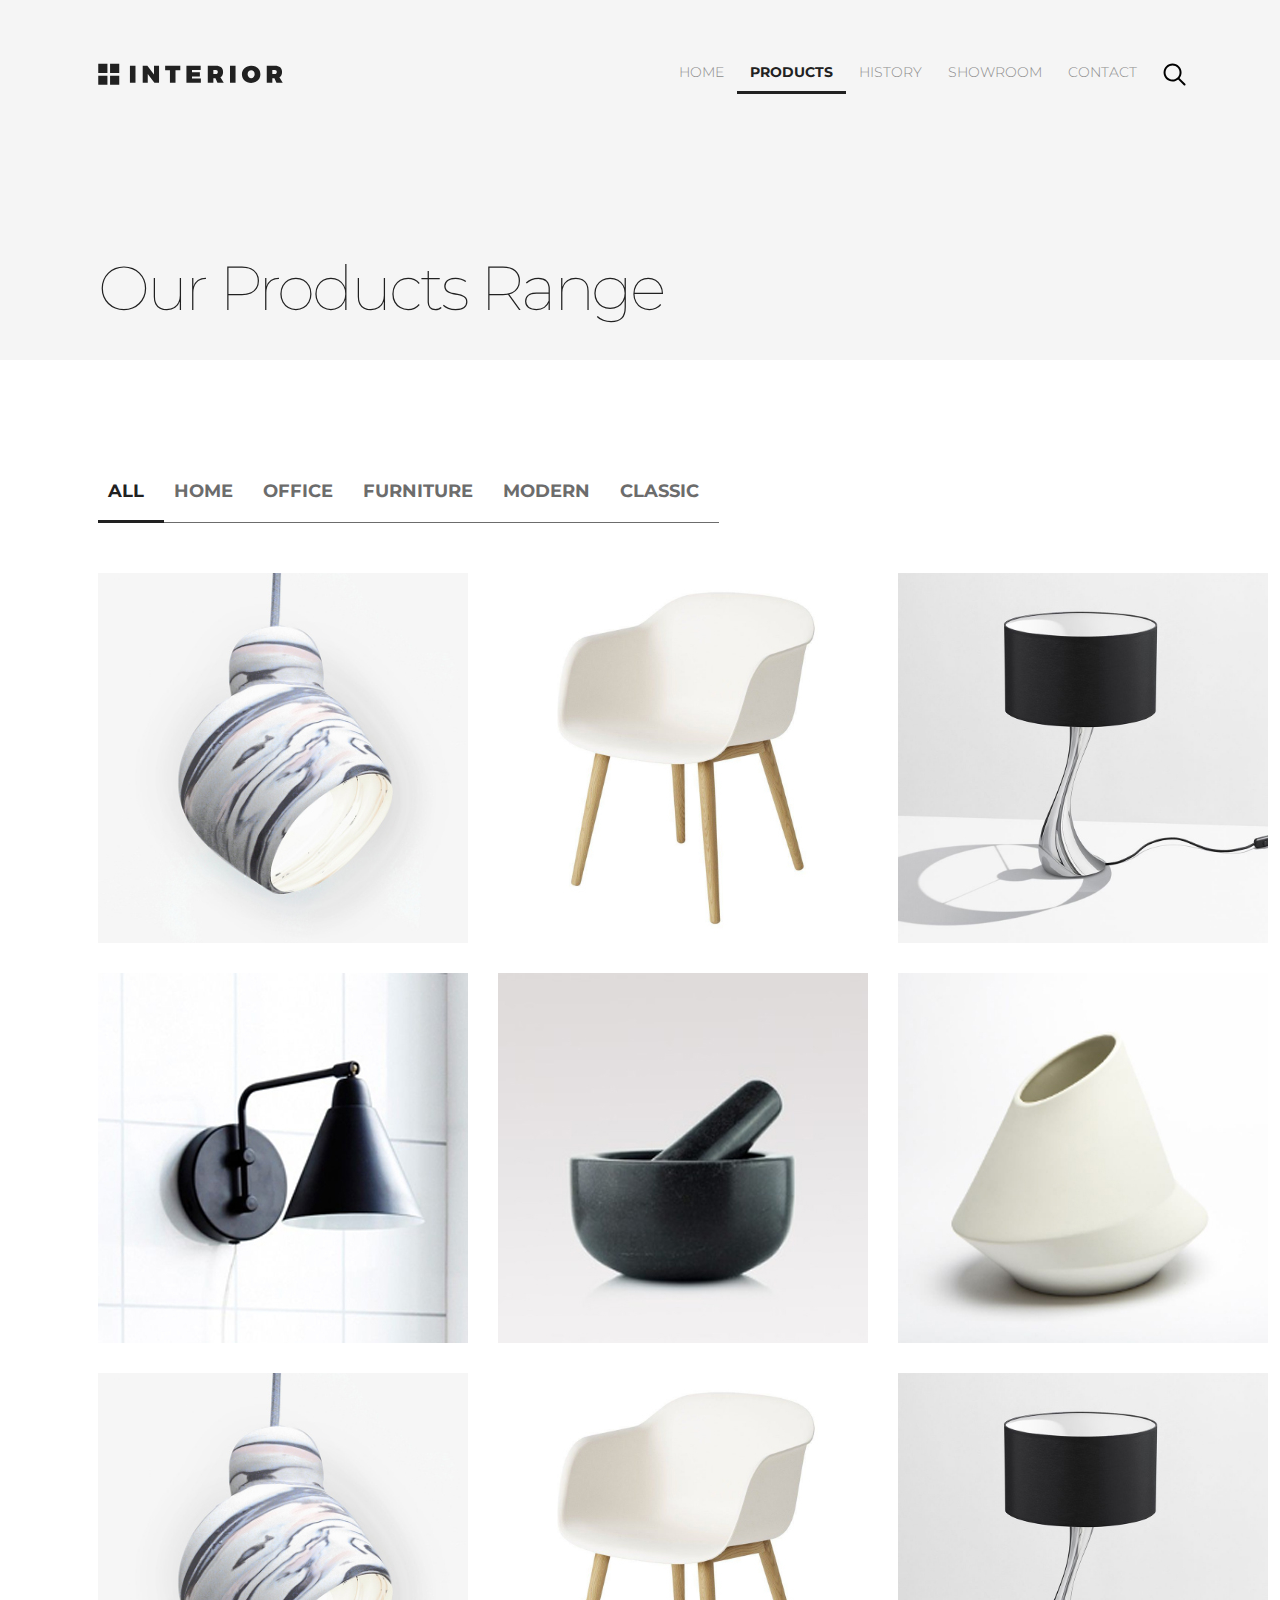
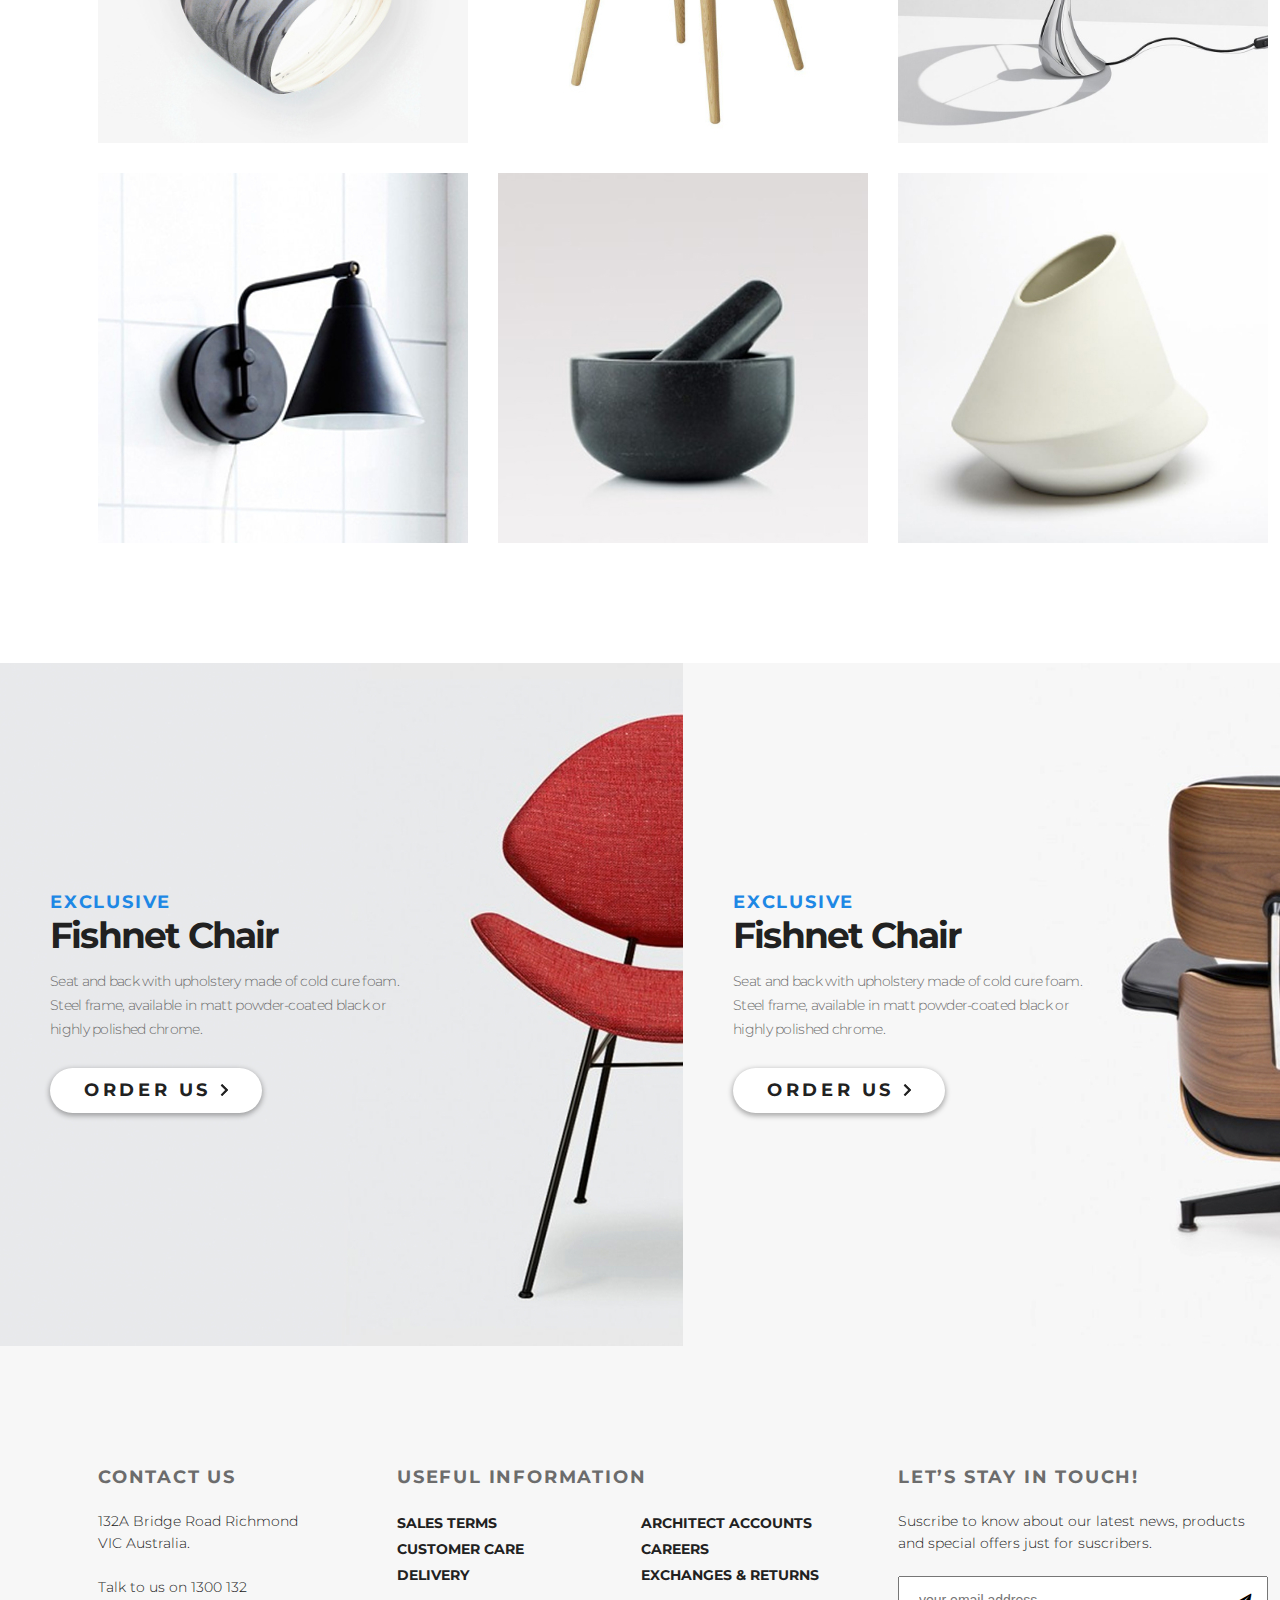
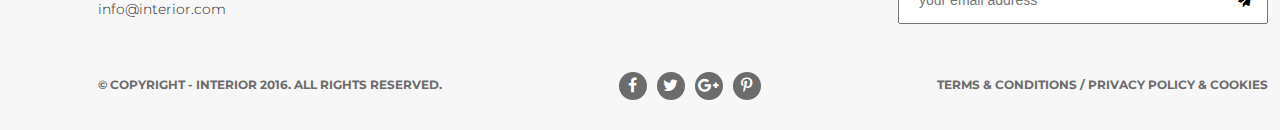
==== products.html @ 4fd8a79c "lesson 6" ====
<!DOCTYPE html>
<html lang="en">

<head>
    <meta charset="UTF-8">
    <title>Interior-products</title>
    <link href="https://fonts.googleapis.com/css2?family=Montserrat:wght@100;300;400;700&display=swap" rel="stylesheet">
    <link rel="stylesheet" href="style/main.css"> </head>

<body>
    <div class="main-container">
<!-- Hero -->
        <section class="hero padding-site">
            <header class="header clearfix">
                <a href="index.html" class="logo"><img src="img/logo.svg" alt="logo"></a>
                <nav class="menu">
                    <ul class="clearfix">
                        <li class="menu-list"><a href="index.html" class="menu-link">HOME</a></li>
                        <li class="menu-list"><a href="products.html" class="menu-link menu-link-active">PRODUCTS</a></li>
                        <li class="menu-list"><a href="#" class="menu-link">HISTORY</a></li>
                        <li class="menu-list"><a href="#" class="menu-link">SHOWROOM</a></li>
                        <li class="menu-list"><a href="contacts.html" class="menu-link">CONTACT</a></li>
                        <li class="menu-list">
                            <a href="#" class="menu-link"><img src="img/search.svg" alt="search"></a>
                        </li>
                    </ul>
                </nav>
            </header>
            <div class="hero-content">
                <h2 class="slider-h2 hero-h2">Our Products Range</h2>
            </div>
        </section>
<!-- Products -->
        <section class="products padding-site">
            <div class="products-header clearfix">
                <ul class="products-menu clearfix">
                    <li class="menu-list"><a href="#" class="products-menu-link prod-page-menu-link products-menu-link-active">All</a></li>
                    <li class="menu-list"><a href="#" class="products-menu-link prod-page-menu-link">Home</a></li>
                    <li class="menu-list"><a href="#" class="products-menu-link prod-page-menu-link">Office</a></li>
                    <li class="menu-list"><a href="#" class="products-menu-link prod-page-menu-link">Furniture</a></li>
                    <li class="menu-list"><a href="#" class="products-menu-link prod-page-menu-link">Modern</a></li>
                    <li class="menu-list"><a href="#" class="products-menu-link prod-page-menu-link">Classic</a></li>
                </ul>  
            </div>
            <div class="product-item-box">
                <div class="trending-item"><img src="img/tranding/product-11.jpg" alt="product-11">
                    <div class="product-item-hover">
                            <a href="product-detail.html" class="product-item-hover-button"><img src="img/arrow.svg" alt=""></a>
                            <h2 class="product-item-hover-h2">Fishnet Chair</h2>
                            <p class="product-item-hover-text">Seat and back with upholstery made of cold cure foam</p>
                    </div>
                </div>
                <div class="trending-item"><img src="img/tranding/product-21.jpg" alt="product-21">
                    <div class="product-item-hover">
                            <a href="product-detail.html" class="product-item-hover-button"><img src="img/arrow.svg" alt=""></a>
                            <h2 class="product-item-hover-h2">Fishnet Chair</h2>
                            <p class="product-item-hover-text">Seat and back with upholstery made of cold cure foam</p>
                        </div>
                </div>
                <div class="trending-item"><img src="img/tranding/product-31.jpg" alt="product-31">
                    <div class="product-item-hover">
                            <a href="product-detail.html" class="product-item-hover-button"><img src="img/arrow.svg" alt=""></a>
                            <h2 class="product-item-hover-h2">Fishnet Chair</h2>
                            <p class="product-item-hover-text">Seat and back with upholstery made of cold cure foam</p>
                        </div>
                </div>
                <div class="trending-item"><img src="img/tranding/product-41.jpg" alt="product-41">
                    <div class="product-item-hover">
                            <a href="product-detail.html" class="product-item-hover-button"><img src="img/arrow.svg" alt=""></a>
                            <h2 class="product-item-hover-h2">Fishnet Chair</h2>
                            <p class="product-item-hover-text">Seat and back with upholstery made of cold cure foam</p>
                        </div>
                </div>
                <div class="trending-item"><img src="img/tranding/product-5.jpg" alt="product-5">
                    <div class="product-item-hover">
                            <a href="product-detail.html" class="product-item-hover-button"><img src="img/arrow.svg" alt=""></a>
                            <h2 class="product-item-hover-h2">Fishnet Chair</h2>
                            <p class="product-item-hover-text">Seat and back with upholstery made of cold cure foam</p>
                        </div>
                </div>
                <div class="trending-item"><img src="img/tranding/product-6.jpg" alt="product-6">
                    <div class="product-item-hover">
                            <a href="product-detail.html" class="product-item-hover-button"><img src="img/arrow.svg" alt=""></a>
                            <h2 class="product-item-hover-h2">Fishnet Chair</h2>
                            <p class="product-item-hover-text">Seat and back with upholstery made of cold cure foam</p>
                        </div>
                </div>
            </div>
            <div class="product-item-box">
                <div class="trending-item"><img src="img/tranding/product-11.jpg" alt="product-11">
                    <div class="product-item-hover">
                            <a href="product-detail.html" class="product-item-hover-button"><img src="img/arrow.svg" alt=""></a>
                            <h2 class="product-item-hover-h2">Fishnet Chair</h2>
                            <p class="product-item-hover-text">Seat and back with upholstery made of cold cure foam</p>
                    </div>
                </div>
                <div class="trending-item"><img src="img/tranding/product-21.jpg" alt="product-21">
                    <div class="product-item-hover">
                            <a href="product-detail.html" class="product-item-hover-button"><img src="img/arrow.svg" alt=""></a>
                            <h2 class="product-item-hover-h2">Fishnet Chair</h2>
                            <p class="product-item-hover-text">Seat and back with upholstery made of cold cure foam</p>
                        </div>
                </div>
                <div class="trending-item"><img src="img/tranding/product-31.jpg" alt="product-31">
                    <div class="product-item-hover">
                            <a href="product-detail.html" class="product-item-hover-button"><img src="img/arrow.svg" alt=""></a>
                            <h2 class="product-item-hover-h2">Fishnet Chair</h2>
                            <p class="product-item-hover-text">Seat and back with upholstery made of cold cure foam</p>
                        </div>
                </div>
                <div class="trending-item"><img src="img/tranding/product-41.jpg" alt="product-41">
                    <div class="product-item-hover">
                            <a href="product-detail.html" class="product-item-hover-button"><img src="img/arrow.svg" alt=""></a>
                            <h2 class="product-item-hover-h2">Fishnet Chair</h2>
                            <p class="product-item-hover-text">Seat and back with upholstery made of cold cure foam</p>
                        </div>
                </div>
                <div class="trending-item"><img src="img/tranding/product-5.jpg" alt="product-5">
                    <div class="product-item-hover">
                            <a href="product-detail.html" class="product-item-hover-button"><img src="img/arrow.svg" alt=""></a>
                            <h2 class="product-item-hover-h2">Fishnet Chair</h2>
                            <p class="product-item-hover-text">Seat and back with upholstery made of cold cure foam</p>
                        </div>
                </div>
                <div class="trending-item"><img src="img/tranding/product-6.jpg" alt="product-6">
                    <div class="product-item-hover">
                            <a href="product-detail.html" class="product-item-hover-button"><img src="img/arrow.svg" alt=""></a>
                            <h2 class="product-item-hover-h2">Fishnet Chair</h2>
                            <p class="product-item-hover-text">Seat and back with upholstery made of cold cure foam</p>
                        </div>
                </div>
            </div>
        </section>
<!-- Exclusiv e-->
        <section class="exclusive clearfix">
            <div class="exclusive-item">
                <div class="exclusive-content">
                    <p class="slider-topic exclusive-topic">exclusive</p>
                    <h2 class="exclusive-h2">Fishnet Chair</h2>
                    <p class="slider-text">Seat and back with upholstery made of cold cure foam. Steel frame, available in matt powder-coated black or highly polished chrome.</p> <a href="#" class="button button-text">Order Us <img src="img/arrow.svg" alt=""></a> </div>
            </div>
            <div class="exclusive-item">
                <div class="exclusive-content">
                    <p class="slider-topic exclusive-topic">exclusive</p>
                    <h2 class="exclusive-h2">Fishnet Chair</h2>
                    <p class="slider-text">Seat and back with upholstery made of cold cure foam. Steel frame, available in matt powder-coated black or highly polished chrome.</p> <a href="#" class="button button-text">Order Us <img src="img/arrow.svg" alt=""></a> </div>
            </div>
        </section>
    </div>
    <!-- FOOTER -->
        <footer class="footer products padding-site">
            <div class="footer-content-box">
                <div class="footer-content footer-contact-box">
                    <h2 class="slider-topic mobile-topic">Contact Us</h2>
                    <p class="footer-content-text">132A Bridge Road Richmond VIC Australia.
                    <br><br>Talk to us on 1300 132
                    info@interior.com</p>
                </div>
                <div class="footer-content footer-info-box">
                    <h2 class="slider-topic mobile-topic">Useful Information</h2>
                    <div class="footer-content-box">
                        <ul class="footer-info footer-content-text">
                            <li class="footer-info-list"><a href="#" class="footer-info-link link-site">Sales terms</a></li>
                            <li class="footer-info-list"><a href="#" class="footer-info-link link-site">Customer care</a></li>
                            <li class="footer-info-list"><a href="#" class="footer-info-link link-site">Delivery</a></li>
                        </ul>
                        <ul class="footer-info footer-content-text">
                            <li class="footer-info-list"><a href="#" class="footer-info-link link-site">Architect accounts</a></li>
                            <li class="footer-info-list"><a href="#" class="footer-info-link link-site">Careers</a></li>
                            <li class="footer-info-list"><a href="#" class="footer-info-link link-site">Exchanges &amp;&nbsp;returns</a></li>
                        </ul>
                    </div>
                </div>
                <div class="footer-content footer-suscribe-box">
                    <h2 class="slider-topic mobile-topic">Let’s Stay in Touch!</h2>
                    <p class="footer-content-text">Suscribe to know about our latest news, products and special offers just for suscribers.</p>
                    <form action="#" class="submit" id="submit">
                        <input type="email" id="email" placeholder="your email address"><button class="submit-button" form="submit"><i class="fa fa-paper-plane" aria-hidden="true"></i></button>
                    </form>
                    
                </div>
            </div>
            <div class="footer-content-box bottom-footer-content">
                <p class="copyright-text">&copy;&nbsp;Copyright - INTERIOR 2016. All Rights Reserved.</p>
                <ul class="social-menu claerfix">
                    <li class="menu-list"><a href="#" class="social-link"><i class="fa fa-facebook" aria-hidden="true"></i></a></li>
                    <li class="menu-list"><a href="#" class="social-link"><i class="fa fa-twitter" aria-hidden="true"></i></a></li>
                    <li class="menu-list"><a href="#" class="social-link"><i class="fa fa-google-plus" aria-hidden="true"></i></a></li>
                    <li class="menu-list"><a href="#" class="social-link"><i class="fa fa-pinterest-p" aria-hidden="true"></i></a></li>
                </ul>
                <a href="" class="copyright-text terms-link">Terms &amp; Conditions  /  Privacy policy &amp; Cookies</a>
            </div>
        </footer>
</body>

</html>
---- style/main.css ----
/* подключение иконочного шрифта для соц.сетей, и других иконок */
@import url(https://maxcdn.bootstrapcdn.com/font-awesome/4.7.0/css/font-awesome.min.css);

* {
    margin: 0;
    padding: 0;
}

body {
    font-family: 'Montserrat', sans-serif;
}
/*=================================================================*/
/* общие классы */
.clearfix::after {
    content: "";
    display: table;
    clear: both;
}

.padding-site {
    padding-left: 98px;
    padding-right: 98px;
}

.link-site:hover {
    color: #6c6c6c;
}
/*=================================================================*/
/* внешний контейнер */
.main-container {
    width: 1366px;
    min-height: calc(100vh - 384px);
    margin: 0 auto;
    background-color: #fff;
    background-image:url(../img/back.png);
    
}

/*=================================================================*/
/* слайдер */
.slider {
    height: 800px;
    background-color: #fff;
    background-image: url(../img/slider-img.jpg);
    position: relative;
}

.header {
    padding-top: 63px;    
}

.logo {
    height: 22px;
    width: 185px;
    display: inline-block;
    text-decoration: none;
}

.menu {
    float: right;
    margin-right: 69px;
}

.menu-list {
    list-style-type: none;
    float: left;
}

.menu-link {
    color: #8c8c8c;
    font-size: 14px;
    font-weight: 300;
    text-transform: uppercase;
    text-decoration: none;
    display: block;
    padding: 0 13px 10px 13px;
}

.menu-link-active {
    color: #212121;
    font-weight: 700;
    border-bottom: 3px solid #212121;
}

.menu-link:hover {
    color: #212121; 
}

.slider-content {
    width: 458px;
    margin-top: 287px;
    display: inline-block; /* задано, чтобы у второго слайдера не схлопывался margin-top*/
}

.slider-topic {
    color: #43a047;
    font-size: 18px;
    font-weight: 700;
    text-transform: uppercase;
    letter-spacing: 1.8px;
}

.slider-h2 {
    color: #212121;
    font-size: 62px;
    font-weight: 100;
    text-transform: uppercase;
    letter-spacing: -0.05em;
}

.slider-text {
    color: #6c6c6c;
    font-size: 14px;
    font-weight: 300;
    line-height: 24px;
    letter-spacing: -0.05em;
    margin-top: 12px;
    margin-bottom: 27px;
    
}

.button-text {
    color: #212121;
    font-size: 18px;
    font-weight: 700;
    line-height: 45px;
    text-align: center;
    text-transform: uppercase;
    text-decoration: none;
    letter-spacing: 3.6px;
}

.button-text:hover {
    color: #6c6c6c;
}

.button {
    width: 212px;
    height: 45px;
    box-shadow: 0 2px 5px 1px rgba(33, 33, 33, 0.35);
    border-radius: 23px;
    background-color: #ffffff;
    display: inline-block;
}

.button:hover {
    box-shadow: 0px 2px 7px 2px #212121;
}

.button:active {
    box-shadow: 0 2px 5px 1px rgba(33, 33, 33, 0.35);
}

.pagination {
    width: 1170px;
    text-align: center;
    position: absolute;
    bottom: 19px;
}

.circle {
    width: 30px;
    height: 30px;
    display: inline-block;
    background-color: #c7c7c7;
    border-radius: 50%;
    margin: 5px;
}

.circle-active {
    width: 40px;
    height: 40px;
    background-color: #212121;
    margin-bottom: 0;
}

.circle:hover {
    background-color: #212121;
}

/*
=====================================================================
секция с продуктами
*/

.products {
    padding-top: 120px;
    padding-bottom: 90px;
}

.products-header {
    margin-bottom: 50px;   
}

.products-menu {
    float: left
}

.products-menu-link {
    color: #6c6c6c;
    font-size: 36px;
    font-weight: 700;
    text-decoration: none;
    display: block;
    padding: 0 20px 20px 10px;
    border-bottom: 1px solid #6c6c6c;
}

.products-menu-link-active {
    color: #212121;
    font-size: 36px;
    border-bottom: 3px solid #212121;
    padding-bottom: 18px;
}

.products-menu-link:hover {
    color: #212121;
    
}

.explore-all {
    float: right;
    margin-top: 16px;
}

.product-item-box {
    display: flex;
    justify-content:space-between;
    flex-wrap: wrap;
}

.product-item {
    width: 270px;
    height: 270px;
    margin-bottom: 30px;
    position: relative;
}

.product-item-hover {
    width: 206px;
    text-align: center;
    padding-left: 32px;
    padding-right: 32px;
    position: absolute;
    display: none;
}

.product-item-hover-button {
    width: 48px;
    height: 48px;
    display: inline-block;
    text-align: center;
    line-height: 48px;
    border-radius: 50%;
    background-color: #fff;
    box-shadow: 0 2px 5px 1px rgba(33, 33, 33, 0.35);
    margin-bottom: 19px;
}

.product-item-hover-button:hover {
    box-shadow: 0px 2px 7px 2px #212121;
}

.product-item-hover-button:active {
    box-shadow: 0 2px 5px 1px rgba(33, 33, 33, 0.35);
}

.product-item-hover-h2 {
    color: #212121;
    font-size: 22px;
    font-weight: 700;
    margin-bottom: 20px;
}

.product-item-hover-text {
    color: #6c6c6c;
    font-size: 14px;
    font-weight: 300;
}


.product-item:hover > img {
    opacity: 0.1;
}

.product-item:hover .product-item-hover {
    top: 62px;
    left: 0;
    display: block;
}

/*
=====================================================================
секция exclusive
*/

.exclusive {
    
}

.exclusive-item {
    width: 683px;
    height: 683px;
    float: left;
}

.exclusive-item:first-child {
    background-color: #e8e9eb;
    background-image: url(../img/promo-img1.jpg);
}

.exclusive-item:last-child {
    background-color: #f7f7f7;
    background-image: url(../img/promo-img2.jpg);
}

.exclusive-content {
    width: 374px;
    display: inline-block;
    margin-top: 228px;
    margin-left: 50px;
}

.exclusive-topic {
    color: #1e88e5;
}

.exclusive-h2 {
    color: #212121;
    font-size: 36px;
    font-weight: 700;
    letter-spacing: -0.05em;
}

/*
=====================================================================
секция Tranding
*/
.tranding {
/*    padding-bottom: 90px; */
}

.trending-item {
    width: 370px;
    height: 370px;
    margin-bottom: 30px;
    position: relative;
}

.trending-item:hover > img {
    opacity: 0.1;
}

.trending-item:hover .product-item-hover {
    top: 112px;
    left: 50px;
    display: block;
}

/*
=====================================================================
Второй слайдер
*/
.slider-2 {
    background-image: url(../img/slider2-img.jpg);
}

.slider-2-topic {
    color: #e53935;
}

/*
=====================================================================
Exclusive & products
*/

.exclusive-product-item {
    width: 570px;
    height: 570px;
    float: left;
    margin-bottom: 30px; /* добавлено, чтобы нижний отступ у блока соответствовал макету, иначе margin-bottom:30px у product-item схлопывается с padding-bottom:90px у products*/
}

.exclusive-product-item:first-child {
    margin-right: 30px;
    background-color: #e9e9e9;
    background-image: url(../img/promo-mini-img.jpg);
}

.exclusive-mini-content {
    width: 332px;
    display: inline-block;
    margin-top: 186px;
    margin-left: 30px;
}

.mobile {
    height: 516px;
    background-color: #f9f4f1;
    background-image: url(../img/back-img.jpg);
}

.mobile-content {
    width: 440px; /* не как в макете, так как не умещается текст заголовка*/
    display: inline-block;
    margin-top: 125px;
}

.mobile-topic {
    color: #6c6c6c;
}

.mobile-text { 
    font-size: 22px;
}

.mobile-app-link {
    width: 135px;
    height: 45px;
    display: inline-block;
    margin-right: 10px;
}

/*
=====================================================================
FOOTER
*/

.footer {
    width: 1366px;
    height: 384px;
    margin: 0 auto;
    padding-bottom: 30px;
    background-color: #f7f7f7;
    box-sizing: border-box;
    position: relative;
}
.footer-content-box {
    display: flex;
    justify-content: space-between;
}

.footer-content {

}
.footer-contact-box {
    width: 220px;
}

.footer-info-box {
    width: 422px;
}

.footer-suscribe-box {
    width: 370px;
}

.footer-content-text {
    color: #212121;
    font-size: 14px;
    font-weight: 300;
    line-height: 22px;
    margin-top: 22px;
}

.footer-info {

}

.footer-info-list {
    list-style-type: none;
}

.footer-info-link {
    color: #212121;
    font-size: 14px;
    font-weight: 700;
    line-height: 26px;
    text-transform: uppercase;
    text-decoration: none;
}

.submit {
    margin-top: 22px;
}

.submit input {
    width: 370px;
    height: 48px;
    box-sizing: border-box;
    padding-left: 19px;
    color: #6c6c6c;
    font-size: 14px;
    font-weight: 300;
}

.submit-button {
    width: 48px;
    height: 48px;
    margin-left: -48px;    
    border: none;
    background: none;
}

.submit-button:hover {
    background-color: #6c6c6c;
}

.bottom-footer-content {
    width: 1170px;
    position: absolute;
    bottom: 30px;
}

.copyright-text {
    color: #6c6c6c;
    font-size: 12px;
    font-weight: 700;
    line-height: 26px;
    text-transform: uppercase;
}

.social-link {
    color: #fff;
    background-color: #6c6c6c;
    display: inline-block;
    width: 28px;
    height: 28px;
    text-align: center;
    border-radius: 50%;
    line-height: 28px;
    margin-left: 5px;
    margin-right: 5px;
}

.social-link:hover {
    background-color: #212121;
}

.terms-link {
    text-decoration: none;
}

.terms-link:hover {
    color: #212121;
}

/* 
========================================================================
========================================================================
страница продуктов
========================================================================
*/

.hero {
    height: 360px;
    background-color: #f5f5f5;
}

.hero-content {
    margin-top: 150px;
    display: inline-block;
}

.hero-h2 {
    text-transform: none;
}

.prod-page-menu-link {
    font-size: 18px;
    text-transform: uppercase;
}

/*
=========================================================================
========================================================================
Страница контактов
*/

.locations {
    padding-top: 71px;
    padding-bottom: 92px;
}

.locations-item {
    width: 370px;
    height: 370px;
    border: 1px solid #9c9c9c;
    background-color: #ffffff;
    opacity: 0.9;
    text-align: center;
    padding: 50px 50px 0 50px;
    box-sizing: border-box;
    margin-bottom: 30px;
}

.locations-item-h2 {
    color: #212121;
    font-size: 22px;
    font-weight: 700;
    line-height: 29.88px;
    text-transform: uppercase;
    margin-top: 30px;
    margin-bottom: 20px;
}

.locations-item-text {
    color: #6c6c6c;
    font-size: 14px;
    font-weight: 700;
    line-height: 20px;
    letter-spacing: -0.05em;
}

.contact-text-bold {
    color: #212121;
    font-weight: 700;
}

.contact-text-light {
    font-weight: 300;
}

/*
==========================================================================
==========================================================================
product detail

*/

.navbar {
    height: 70px;
    background-color: #f4f4f4;
    box-sizing: border-box;
    margin-top: 29px;
    padding-top: 28px;
    display: flex;
    justify-content: center;
}

.detail-menu-link {
    border: none;
    padding-bottom: 0;
}

.product-detail {
    margin-top: 72px;
    margin-bottom: 120px;
}

.detail-item {
    width: 50%;
    float: left;
}

.detail-pagination {
    height: 70px;
    text-align: center;
}

.detail-slider-controll {
    width: 70px;
    height: 70px;
    display: inline-block;
}

.detail-content {
    margin-top: 47px;
    margin-left: 61px;
    text-align: center;
    width: 510px;
}

.detail-topic {
    margin-top: 23px;
}

.detail-price{
    color: #212121;
    font-size: 36px;
    font-weight: 300;
    line-height: 48.02px;
    margin-top: 36px;
}

.price-value {
    font-size: 72px;
    text-transform: uppercase;
}

.button-red-text {
    color: #ffffff;
    font-size: 22px;
    font-weight: 700;
    line-height: 71px;
    text-transform: uppercase;
    letter-spacing: 4.4px;
    text-align: center;
    text-decoration: none;
}

.button-red-text:hover {
/*    color: #6c6c6c;*/
}

.button-red {
    width: 510px;
    height: 71px;
    box-shadow: 0 2px 5px 1px rgba(33, 33, 33, 0.35);
    border-radius: 35px;
    background-color: #f44336;
    display: inline-block;
    margin-top: 31px;
}

.button-red:hover {
    box-shadow: 0px 2px 7px 2px #212121;
}

.button-red:active {
    box-shadow: 0 2px 5px 1px rgba(33, 33, 33, 0.35);
}

.detail-text {
    width: 499px;
    margin-top: 49px;
    color: #212121;
    font-size: 16px;
    font-weight: 300;
    line-height: 24.01px;
    letter-spacing: 0.4px;
    text-align: left;
}
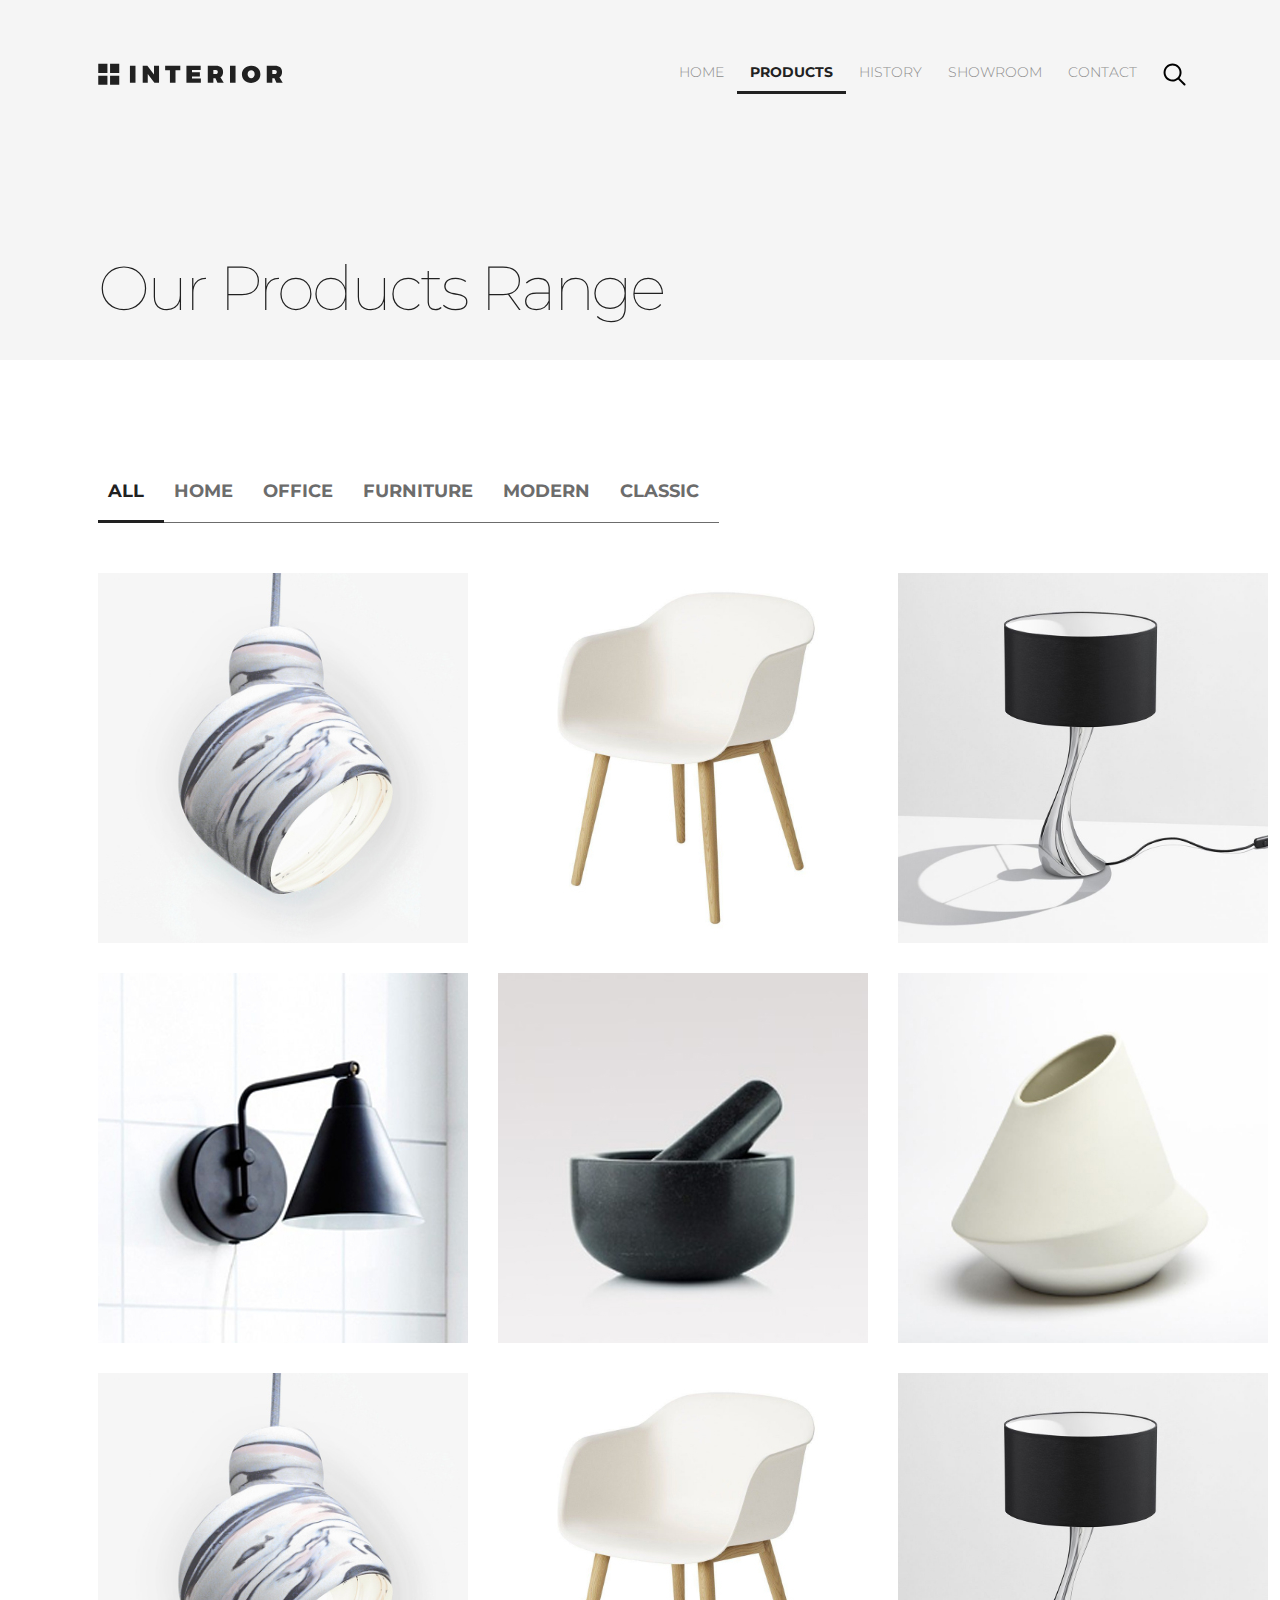
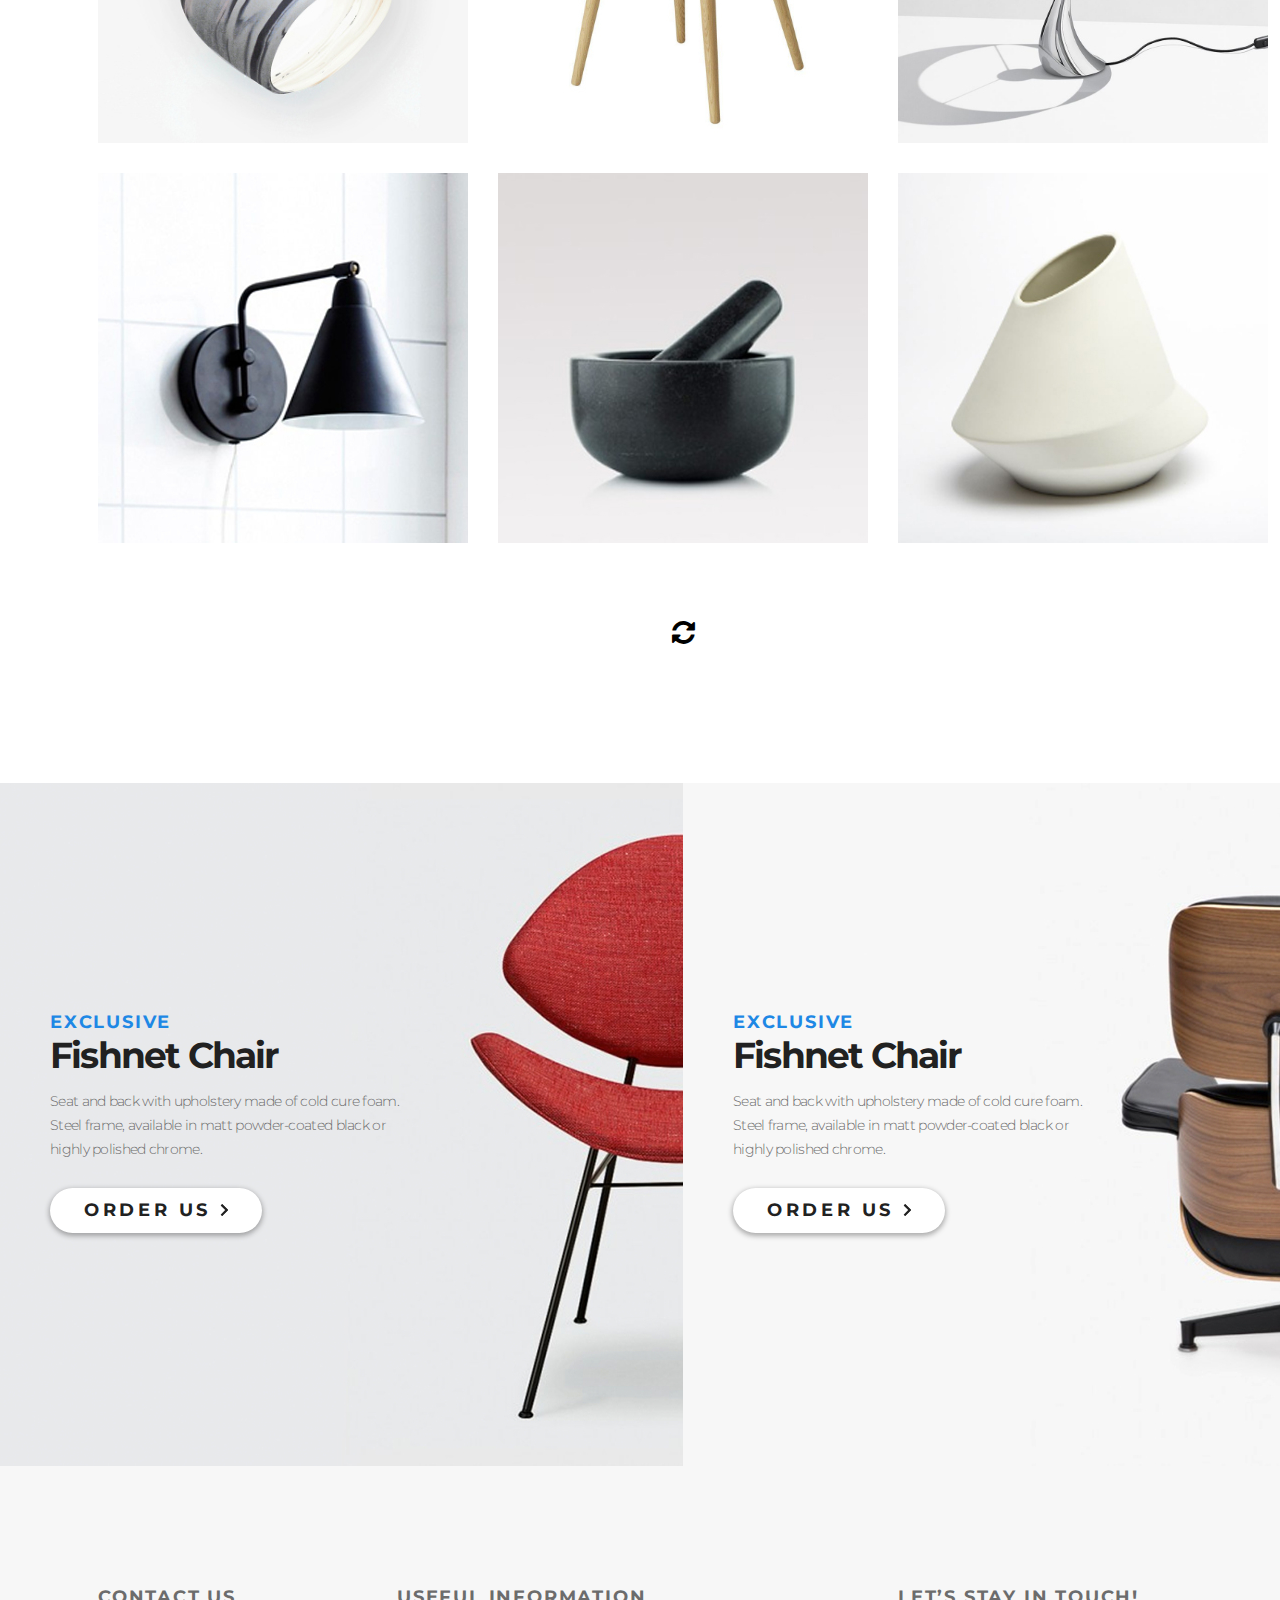
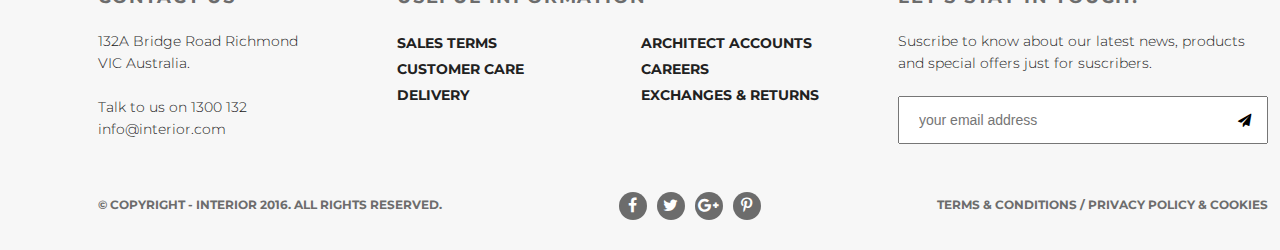
==== commit bd01e0c7: "lesson8" ====
--- a/products.html
+++ b/products.html
@@ -130,6 +130,12 @@
                         </div>
                 </div>
             </div>
+            <div class="refresh-box">
+               <form action="#" class="refresh" id="refresh">
+                <button class="refresh-button" form="refresh"><i class="fa fa-refresh fa-2x" aria-hidden="true"></i></button>
+                </form>
+                
+            </div>
         </section>
 <!-- Exclusiv e-->
         <section class="exclusive clearfix">
--- a/style/main.css
+++ b/style/main.css
@@ -571,6 +571,34 @@
     text-transform: uppercase;
 }
 
+.refresh-box {
+    height: 40px;
+    margin-top: 40px;
+    margin-bottom: 40px;
+    text-align: center;
+}
+
+.refresh {
+    
+}
+
+.refresh-button {
+    height: 40px;
+    width: 40px;
+    border: none;
+    border-radius: 50%;
+    background: none;
+}
+
+.refresh-button:hover {
+    background-color: #fff;
+    box-shadow: 0 2px 5px 1px rgba(33, 33, 33, 0.35);
+}
+
+.refresh-button:active {
+    box-shadow: none;
+}
+
 /*
 =========================================================================
 ========================================================================
